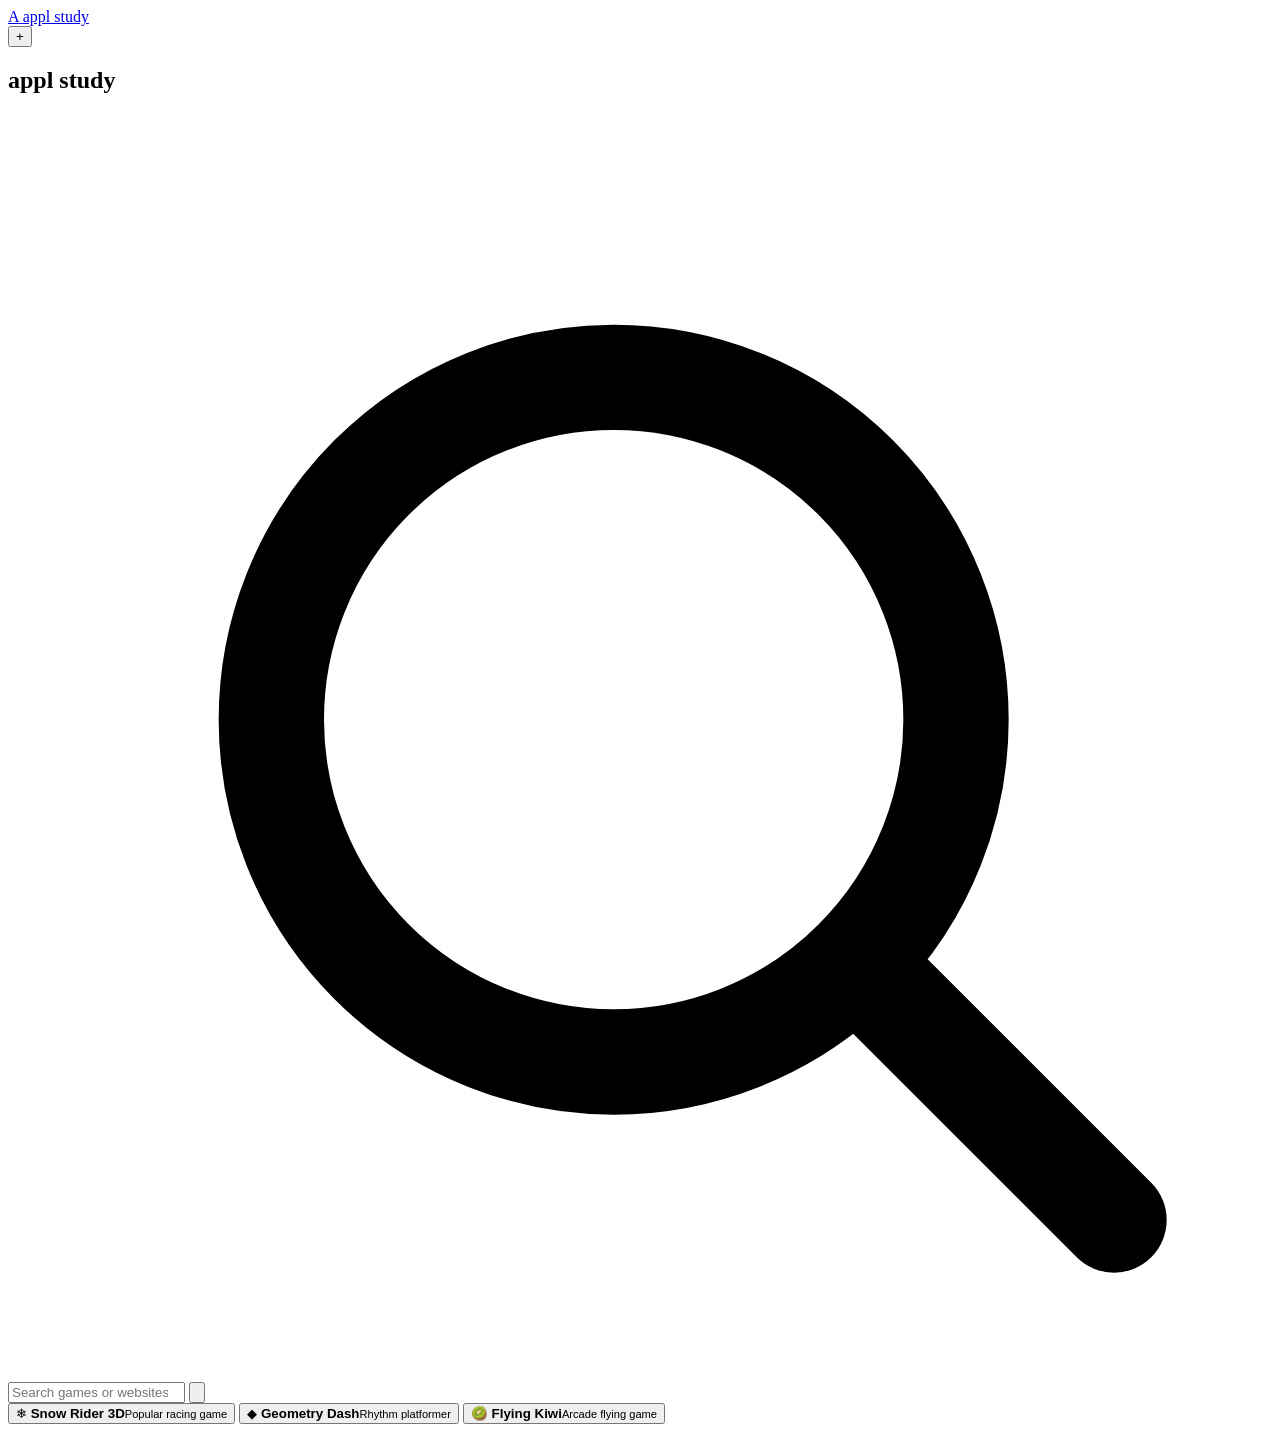
==== index.html @ 3022f9bd "Create the Appl Study page" ====
<!doctype html>
<html lang="en">
<head>
  <meta charset="UTF-8" />
  <meta name="viewport" content="width=device-width, initial-scale=1.0" />
  <meta name="theme-color" content="#94b8ff" />
  <title>Appl Study</title>
  <link rel="stylesheet" href="styles.css" />
</head>
<body>
  <div class="aurora" aria-hidden="true"></div>

  <header class="topbar">
    <a class="brand" href="#" aria-label="Appl Study home">
      <span class="brand-mark">A</span>
      <span>appl study</span>
    </a>

    <nav class="tabs" id="tabs" aria-label="Open pages"></nav>

    <button class="icon-button" id="newTabButton" aria-label="Open a new tab" title="New tab">+</button>
  </header>

  <main id="homePage" class="home-page">
    <section class="hero">
      <h1>appl study</h1>
      <form id="searchForm" class="search-shell" autocomplete="off">
        <svg class="search-icon" viewBox="0 0 24 24" aria-hidden="true">
          <path d="m21 21-4.35-4.35m1.35-5.15a6.5 6.5 0 1 1-13 0 6.5 6.5 0 0 1 13 0Z" fill="none" stroke="currentColor" stroke-width="2" stroke-linecap="round" />
        </svg>
        <input id="searchInput" type="search" placeholder="Search games or websites" aria-label="Search games or websites" />
        <button class="search-button" type="submit" aria-label="Search">
          <svg viewBox="0 0 24 24" aria-hidden="true"><path d="m9 18 6-6-6-6" fill="none" stroke="currentColor" stroke-width="2" stroke-linecap="round" stroke-linejoin="round" /></svg>
        </button>
      </form>

      <div id="overview" class="overview" hidden></div>

      <div class="quick-grid" aria-label="Popular games">
        <button class="game-card" data-name="Snow Rider 3D" data-url="https://snow-rider.io/snow-rider-3d/">
          <span class="game-icon snow">❄</span>
          <span><strong>Snow Rider 3D</strong><small>Popular racing game</small></span>
        </button>
        <button class="game-card" data-name="Geometry Dash" data-url="https://geometrydashlite.io/">
          <span class="game-icon geometry">◆</span>
          <span><strong>Geometry Dash</strong><small>Rhythm platformer</small></span>
        </button>
        <button class="game-card" data-name="Flying Kiwi" data-url="https://poki.com/en/g/flying-kiwi">
          <span class="game-icon kiwi">🥝</span>
          <span><strong>Flying Kiwi</strong><small>Arcade flying game</small></span>
        </button>
      </div>
    </section>
  </main>

  <main id="browserPage" class="browser-page" hidden>
    <iframe id="contentFrame" title="Website content" referrerpolicy="strict-origin-when-cross-origin"></iframe>
  </main>

  <script src="script.js"></script>
</body>
</html>
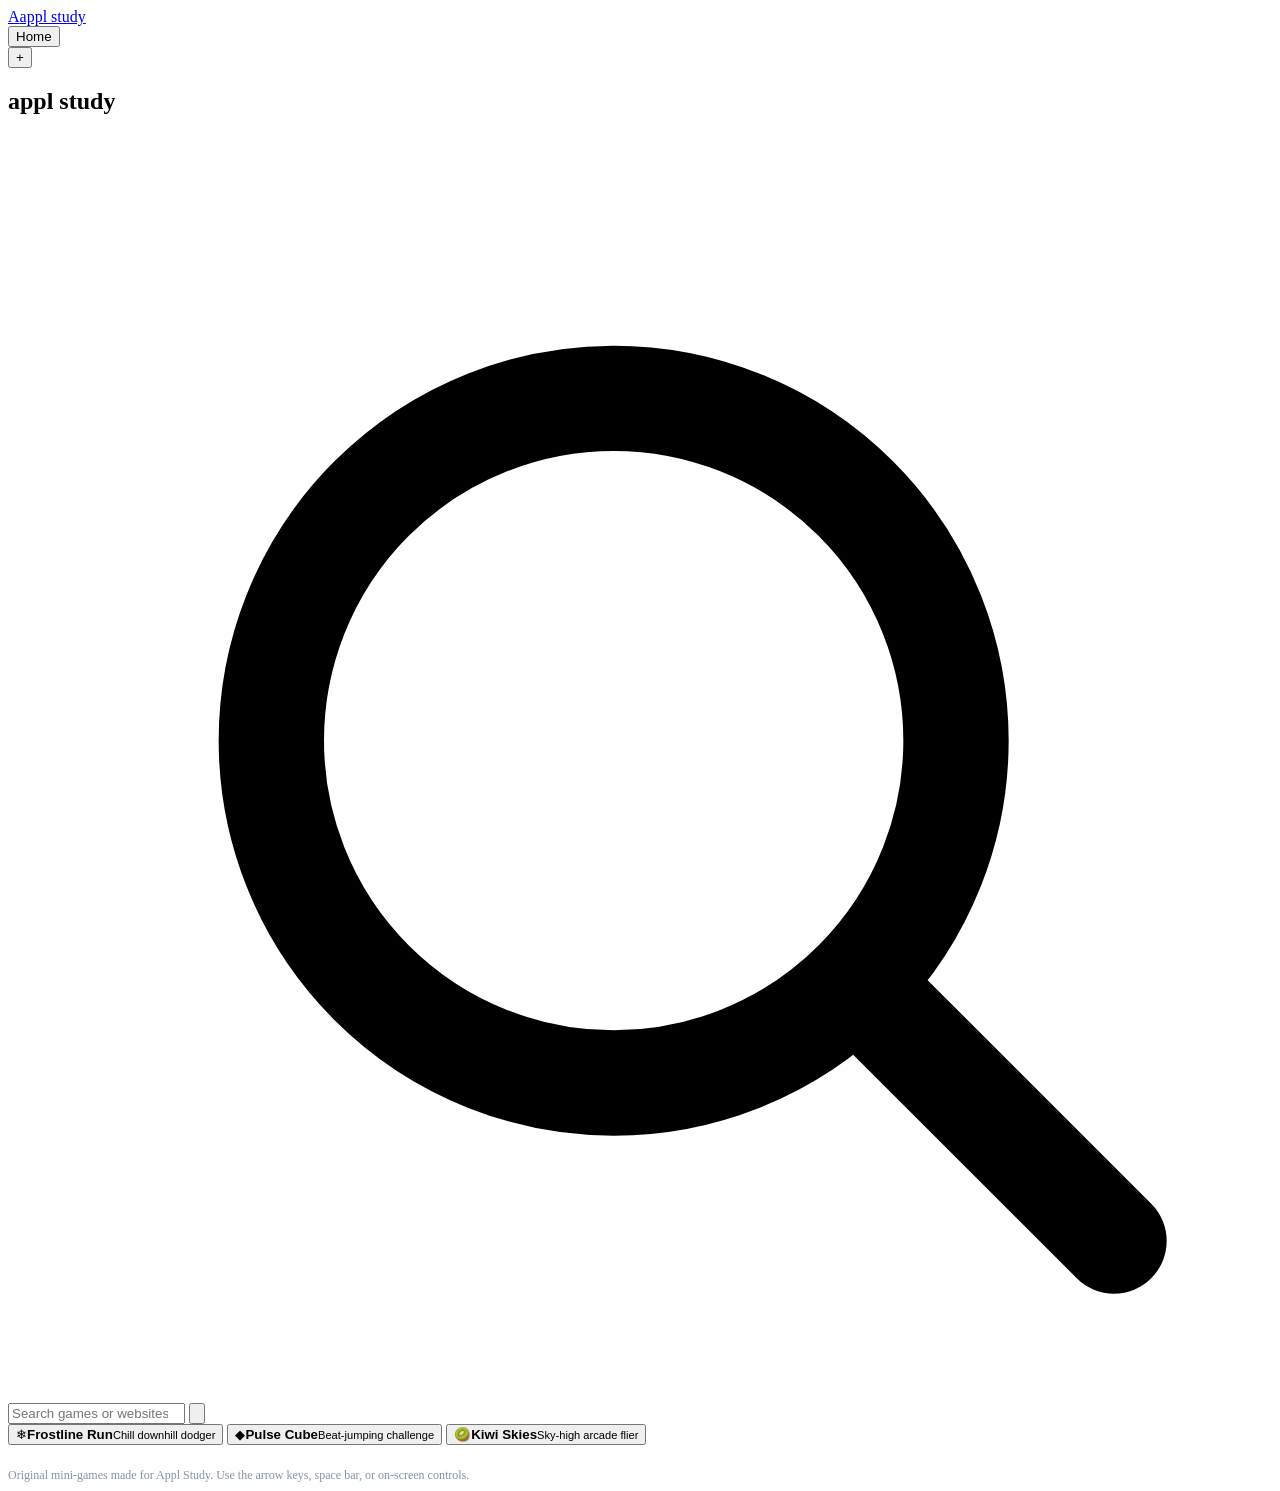
==== commit c3a65b9d: "Add three original Appl Study arcade games" ====
--- a/index.html
+++ b/index.html
@@ -9,54 +9,29 @@
 </head>
 <body>
   <div class="aurora" aria-hidden="true"></div>
-
   <header class="topbar">
-    <a class="brand" href="#" aria-label="Appl Study home">
-      <span class="brand-mark">A</span>
-      <span>appl study</span>
-    </a>
-
+    <a class="brand" href="#" aria-label="Appl Study home"><span class="brand-mark">A</span><span>appl study</span></a>
     <nav class="tabs" id="tabs" aria-label="Open pages"></nav>
-
     <button class="icon-button" id="newTabButton" aria-label="Open a new tab" title="New tab">+</button>
   </header>
-
   <main id="homePage" class="home-page">
     <section class="hero">
       <h1>appl study</h1>
       <form id="searchForm" class="search-shell" autocomplete="off">
-        <svg class="search-icon" viewBox="0 0 24 24" aria-hidden="true">
-          <path d="m21 21-4.35-4.35m1.35-5.15a6.5 6.5 0 1 1-13 0 6.5 6.5 0 0 1 13 0Z" fill="none" stroke="currentColor" stroke-width="2" stroke-linecap="round" />
-        </svg>
+        <svg class="search-icon" viewBox="0 0 24 24" aria-hidden="true"><path d="m21 21-4.35-4.35m1.35-5.15a6.5 6.5 0 1 1-13 0 6.5 6.5 0 0 1 13 0Z" fill="none" stroke="currentColor" stroke-width="2" stroke-linecap="round" /></svg>
         <input id="searchInput" type="search" placeholder="Search games or websites" aria-label="Search games or websites" />
-        <button class="search-button" type="submit" aria-label="Search">
-          <svg viewBox="0 0 24 24" aria-hidden="true"><path d="m9 18 6-6-6-6" fill="none" stroke="currentColor" stroke-width="2" stroke-linecap="round" stroke-linejoin="round" /></svg>
-        </button>
+        <button class="search-button" type="submit" aria-label="Search"><svg viewBox="0 0 24 24" aria-hidden="true"><path d="m9 18 6-6-6-6" fill="none" stroke="currentColor" stroke-width="2" stroke-linecap="round" stroke-linejoin="round" /></svg></button>
       </form>
-
       <div id="overview" class="overview" hidden></div>
-
-      <div class="quick-grid" aria-label="Popular games">
-        <button class="game-card" data-name="Snow Rider 3D" data-url="https://snow-rider.io/snow-rider-3d/">
-          <span class="game-icon snow">❄</span>
-          <span><strong>Snow Rider 3D</strong><small>Popular racing game</small></span>
-        </button>
-        <button class="game-card" data-name="Geometry Dash" data-url="https://geometrydashlite.io/">
-          <span class="game-icon geometry">◆</span>
-          <span><strong>Geometry Dash</strong><small>Rhythm platformer</small></span>
-        </button>
-        <button class="game-card" data-name="Flying Kiwi" data-url="https://poki.com/en/g/flying-kiwi">
-          <span class="game-icon kiwi">🥝</span>
-          <span><strong>Flying Kiwi</strong><small>Arcade flying game</small></span>
-        </button>
+      <div class="quick-grid" aria-label="Original arcade games">
+        <button class="game-card" data-name="Frostline Run" data-url="games.html?game=sled"><span class="game-icon snow">❄</span><span><strong>Frostline Run</strong><small>Chill downhill dodger</small></span></button>
+        <button class="game-card" data-name="Pulse Cube" data-url="games.html?game=cube"><span class="game-icon geometry">◆</span><span><strong>Pulse Cube</strong><small>Beat-jumping challenge</small></span></button>
+        <button class="game-card" data-name="Kiwi Skies" data-url="games.html?game=flight"><span class="game-icon kiwi">🥝</span><span><strong>Kiwi Skies</strong><small>Sky-high arcade flier</small></span></button>
       </div>
+      <p class="home-note">Original mini-games made for Appl Study. Use the arrow keys, space bar, or on-screen controls.</p>
     </section>
   </main>
-
-  <main id="browserPage" class="browser-page" hidden>
-    <iframe id="contentFrame" title="Website content" referrerpolicy="strict-origin-when-cross-origin"></iframe>
-  </main>
-
+  <main id="browserPage" class="browser-page" hidden><iframe id="contentFrame" title="Website content" referrerpolicy="strict-origin-when-cross-origin"></iframe></main>
   <script src="script.js"></script>
 </body>
 </html>
--- a/styles.css
+++ b/styles.css
@@ -0,0 +1,2 @@
+
+.home-note { margin: 23px 0 0; color: #8792a6; font-size: 12px; }
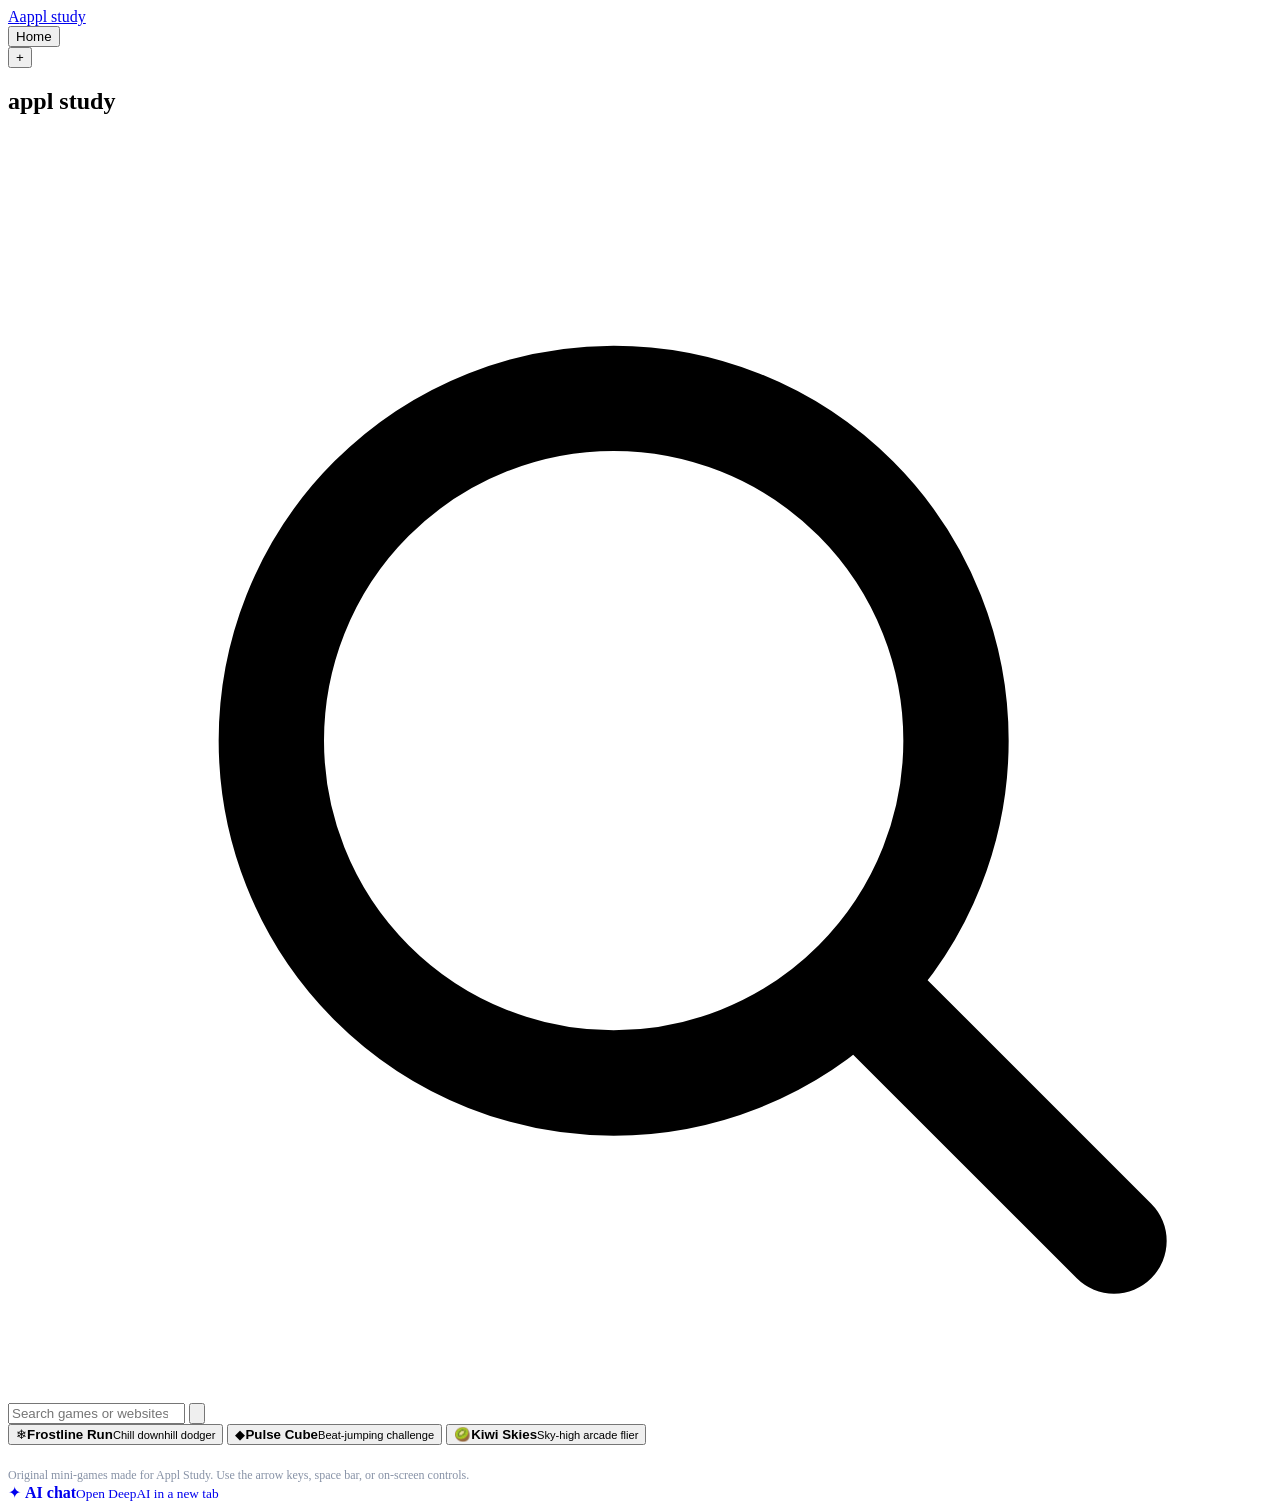
==== commit 5970d93e: "Add DeepAI AI chat link to home page" ====
--- a/index.html
+++ b/index.html
@@ -29,6 +29,10 @@
         <button class="game-card" data-name="Kiwi Skies" data-url="games.html?game=flight"><span class="game-icon kiwi">🥝</span><span><strong>Kiwi Skies</strong><small>Sky-high arcade flier</small></span></button>
       </div>
       <p class="home-note">Original mini-games made for Appl Study. Use the arrow keys, space bar, or on-screen controls.</p>
+      <a class="game-card" href="https://deepai.org" target="_blank" rel="noopener noreferrer" style="width: fit-content; margin: 18px auto 0; text-decoration: none;">
+        <span class="game-icon geometry">✦</span>
+        <span><strong>AI chat</strong><small>Open DeepAI in a new tab</small></span>
+      </a>
     </section>
   </main>
   <main id="browserPage" class="browser-page" hidden><iframe id="contentFrame" title="Website content" referrerpolicy="strict-origin-when-cross-origin"></iframe></main>
